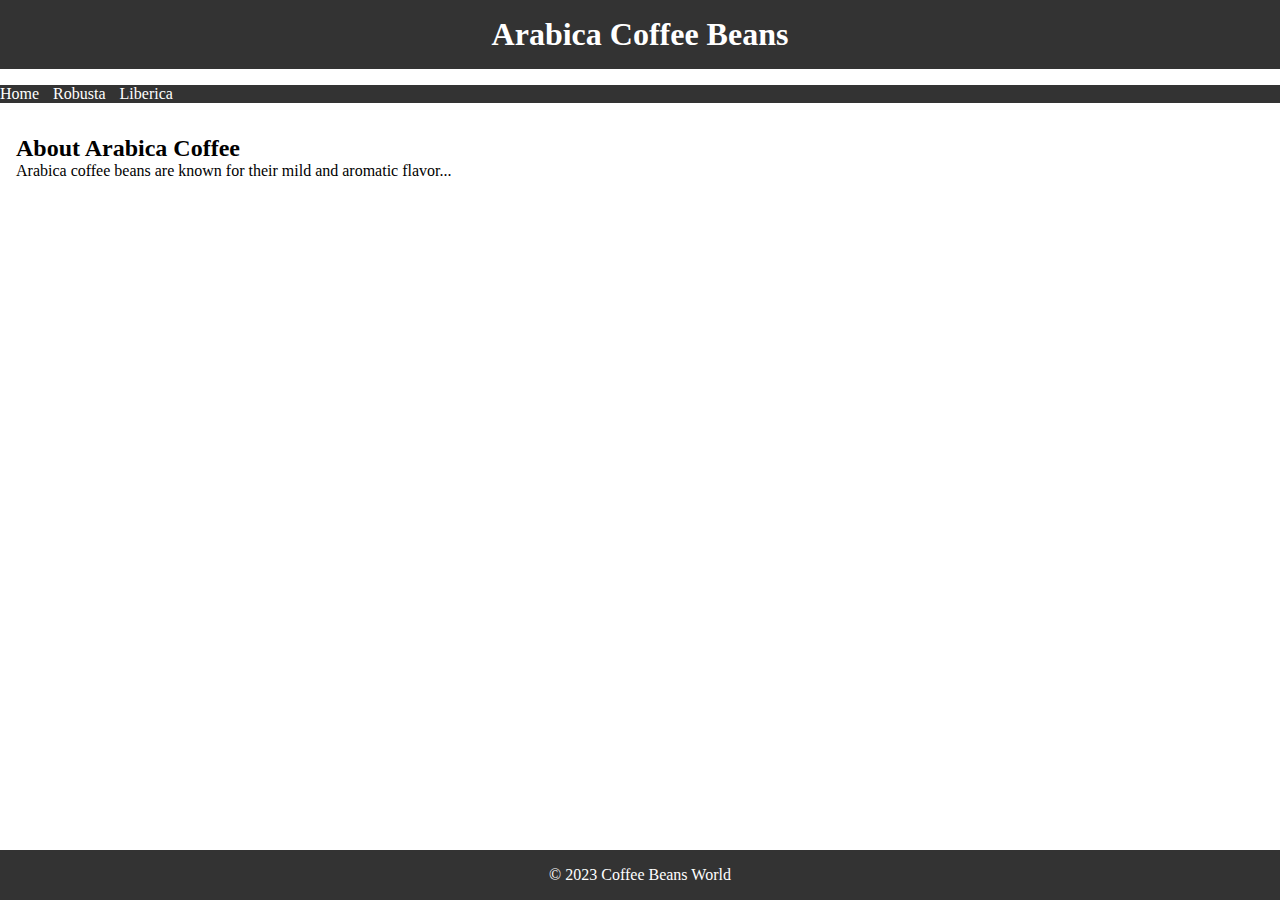
==== arabica.html @ b4bb4f1e "Added HTML, CSS & JS files" ====
<!DOCTYPE html>
<html lang="en">
<head>
    <meta charset="UTF-8">
    <meta name="viewport" content="width=device-width, initial-scale=1.0">
    <title>Arabica Coffee</title>
    <link rel="stylesheet" href="styles.css">
</head>
<body>
    <header>
        <h1>Arabica Coffee Beans</h1>
    </header>
    <nav>
        <ul>
            <li><a href="index.html">Home</a></li>
            <li><a href="robusta.html">Robusta</a></li>
            <li><a href="liberica.html">Liberica</a></li>
        </ul>
    </nav>
    <main>
        <h2>About Arabica Coffee</h2>
        <p>Arabica coffee beans are known for their mild and aromatic flavor...</p>
    </main>
    <footer>
        <p>&copy; 2023 Coffee Beans World</p>
    </footer>
</body>
</html>
---- styles.css ----
/*.header {
    background-color: #f1f1f1;
    padding: 20px;
    text-align: center;
  }

  * {
    box-sizing: border-box;
  }
  
  body {
    margin: 0;
  }
  
  .topnav {
    overflow: hidden;
    background-color: #333;
  }
  
  .topnav a {
    float: left;
    display: block;
    color: #f2f2f2;
    text-align: center;
    padding: 14px 16px;
    text-decoration: none;
  }
  
  .topnav a:hover {
    background-color: #ddd;
    color: black;
  }*/




  /* Reset some default styles */
body, h1, h2, p {
    margin: 0;
    padding: 0;
}

/* Style the header */
header {
    background-color: #333;
    color: white;
    text-align: center;
    padding: 1rem;
}

/* Style the navigation menu */
nav ul {
    background-color: #333;
    list-style-type: none;
    padding: 0;
}

nav ul li {
    display: inline;
    margin-right: 10px;
}

nav ul li a {
    text-decoration: none;
    color: white;
}

/* Style the main content area */
main {
    padding: 1rem;
}

/* Style the footer */
footer {
    margin-top: auto;
    background-color: #333;
    color: white;
    text-align: center;
    padding: 1rem;
}

body{
    min-height: 100vh;
    display: flex;
    flex-direction: column;
}

footer{
    margin-top: auto;
}
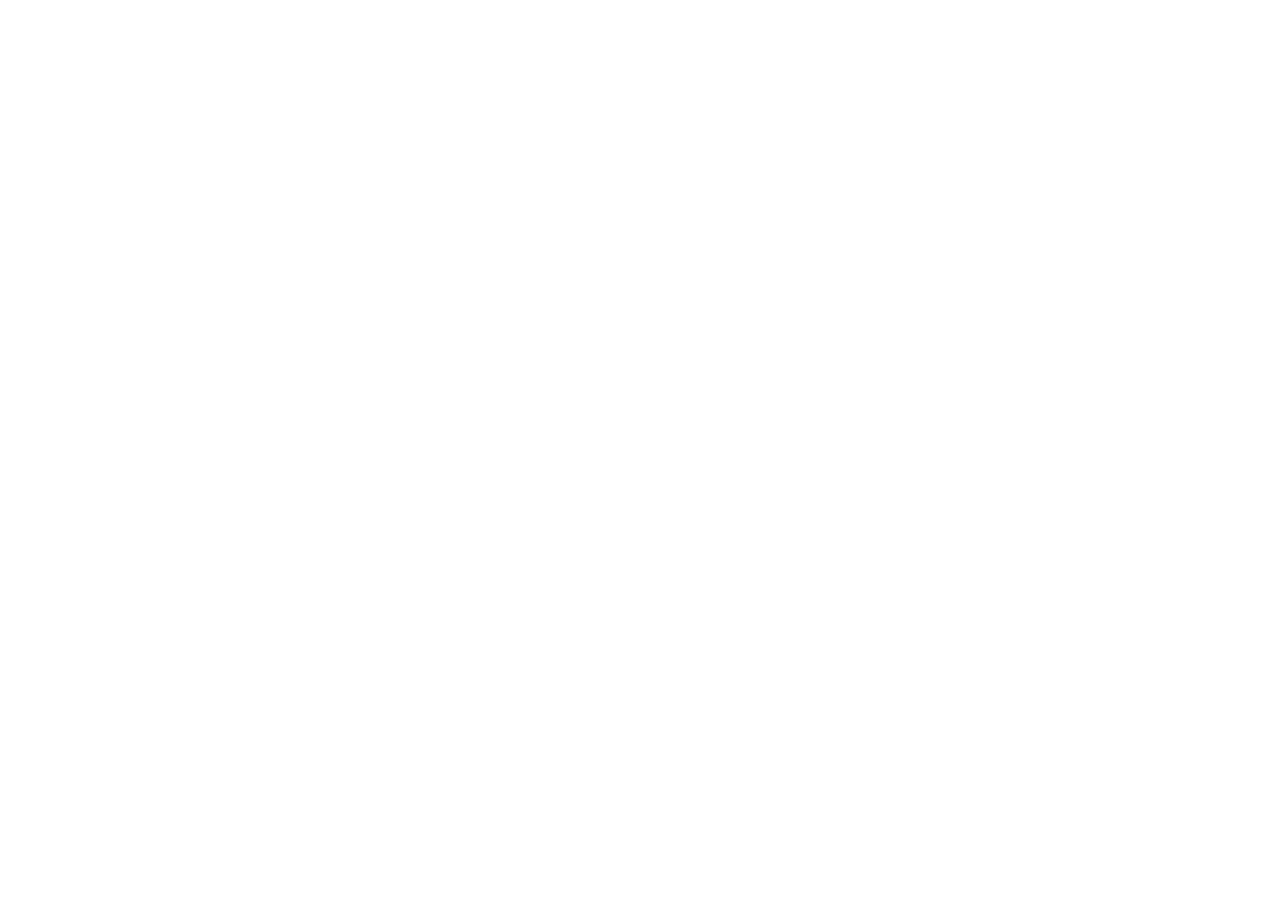
==== commit 296b4884: "Added styles & containers" ====
--- a/arabica.html
+++ b/arabica.html
@@ -2,27 +2,11 @@
 <html lang="en">
 <head>
     <meta charset="UTF-8">
+    <meta http-equiv="X-UA-Compatible" content="IE=edge">
     <meta name="viewport" content="width=device-width, initial-scale=1.0">
-    <title>Arabica Coffee</title>
-    <link rel="stylesheet" href="styles.css">
+    <title>Document</title>
 </head>
 <body>
-    <header>
-        <h1>Arabica Coffee Beans</h1>
-    </header>
-    <nav>
-        <ul>
-            <li><a href="index.html">Home</a></li>
-            <li><a href="robusta.html">Robusta</a></li>
-            <li><a href="liberica.html">Liberica</a></li>
-        </ul>
-    </nav>
-    <main>
-        <h2>About Arabica Coffee</h2>
-        <p>Arabica coffee beans are known for their mild and aromatic flavor...</p>
-    </main>
-    <footer>
-        <p>&copy; 2023 Coffee Beans World</p>
-    </footer>
+    
 </body>
 </html>
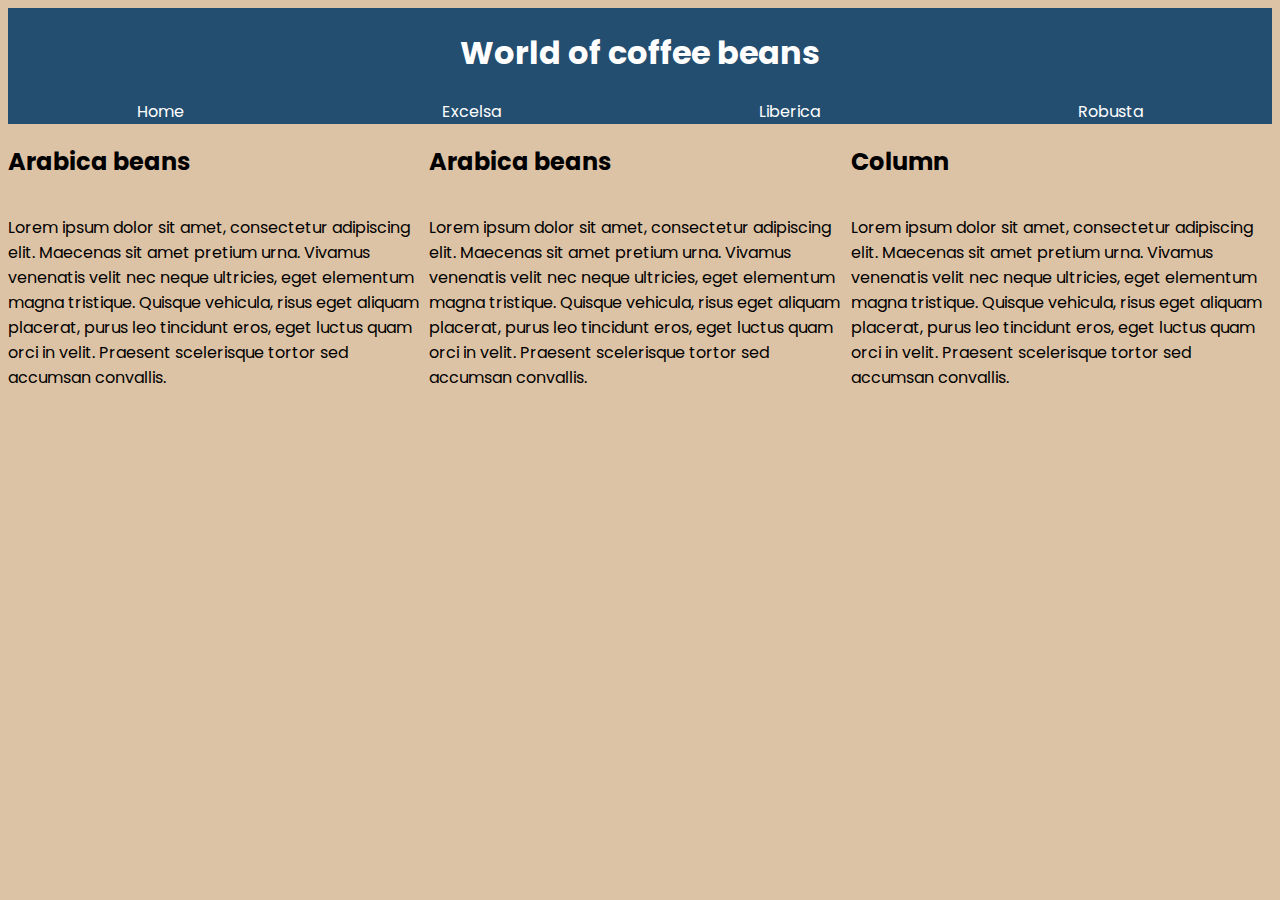
==== commit 79231680: "Linked all HTML & applied flexBox" ====
--- a/arabica.html
+++ b/arabica.html
@@ -1,12 +1,63 @@
 <!DOCTYPE html>
 <html lang="en">
-<head>
-    <meta charset="UTF-8">
-    <meta http-equiv="X-UA-Compatible" content="IE=edge">
-    <meta name="viewport" content="width=device-width, initial-scale=1.0">
-    <title>Document</title>
-</head>
-<body>
-    
-</body>
+  <head>
+    <meta charset="UTF-8" />
+    <meta http-equiv="X-UA-Compatible" content="IE=edge" />
+    <meta name="viewport" content="width=device-width, initial-scale=1.0" />
+    <title>Beanworld</title>
+    <link rel="stylesheet" href="styles.css" />
+    <link rel="preconnect" href="https://fonts.googleapis.com" />
+    <link rel="preconnect" href="https://fonts.gstatic.com" crossorigin />
+
+    <link
+      href="https://fonts.googleapis.com/css2?family=Poppins:wght@100;300;400;600;700&display=swap"
+      rel="stylesheet"
+    />
+  </head>
+  <body style="background-color: #ddc3a5">
+    <div class="headerHome">
+      <h1 style="color: white">World of coffee beans</h1>
+    </div>
+    <div class="flex-container">
+      <div class="row">
+        <a href="index.html"> Home </a>
+        <a href="excelsa.html"> Excelsa </a>
+        <a href="liberica.html"> Liberica </a>
+        <a href="robusta.html"> Robusta </a>
+      </div>
+    </div>
+    <div class="row">
+      <div class="columnRow">
+        <h2>Arabica beans</h2>
+        <p>
+          Lorem ipsum dolor sit amet, consectetur adipiscing elit. Maecenas sit
+          amet pretium urna. Vivamus venenatis velit nec neque ultricies, eget
+          elementum magna tristique. Quisque vehicula, risus eget aliquam
+          placerat, purus leo tincidunt eros, eget luctus quam orci in velit.
+          Praesent scelerisque tortor sed accumsan convallis.
+        </p>
+      </div>
+
+      <div class="columnRow">
+        <h2>Arabica beans</h2>
+        <p>
+          Lorem ipsum dolor sit amet, consectetur adipiscing elit. Maecenas sit
+          amet pretium urna. Vivamus venenatis velit nec neque ultricies, eget
+          elementum magna tristique. Quisque vehicula, risus eget aliquam
+          placerat, purus leo tincidunt eros, eget luctus quam orci in velit.
+          Praesent scelerisque tortor sed accumsan convallis.
+        </p>
+      </div>
+      <div class="columnRow">
+        <h2>Column</h2>
+        <p>
+          Lorem ipsum dolor sit amet, consectetur adipiscing elit. Maecenas sit
+          amet pretium urna. Vivamus venenatis velit nec neque ultricies, eget
+          elementum magna tristique. Quisque vehicula, risus eget aliquam
+          placerat, purus leo tincidunt eros, eget luctus quam orci in velit.
+          Praesent scelerisque tortor sed accumsan convallis.
+        </p>
+      </div>
+    </div>
+  </body>
 </html>
--- a/styles.css
+++ b/styles.css
@@ -0,0 +1,43 @@
+  body {
+    font-family: 'Poppins', sans-serif;
+  }
+
+  .headerHome {
+    display: flex;
+    justify-content: center;
+    background-color: #234E70;
+  }
+
+  .flex-container {
+    background-color: #234E70;
+    padding: em;
+    font-size: 1em;
+  }
+   
+  .row {
+    display: flex;
+    flex-direction: row;
+    justify-content: space-around; 
+  }
+
+  .row > a {
+    color: white;
+    text-decoration: none;
+  }
+
+  .row > a:hover {
+    color: black;
+  }
+
+  .columnRow {
+    display: flex;
+    flex-direction: row;
+    flex-direction: column;
+    justify-content: space-between;
+  }
+
+ 
+
+  
+
+
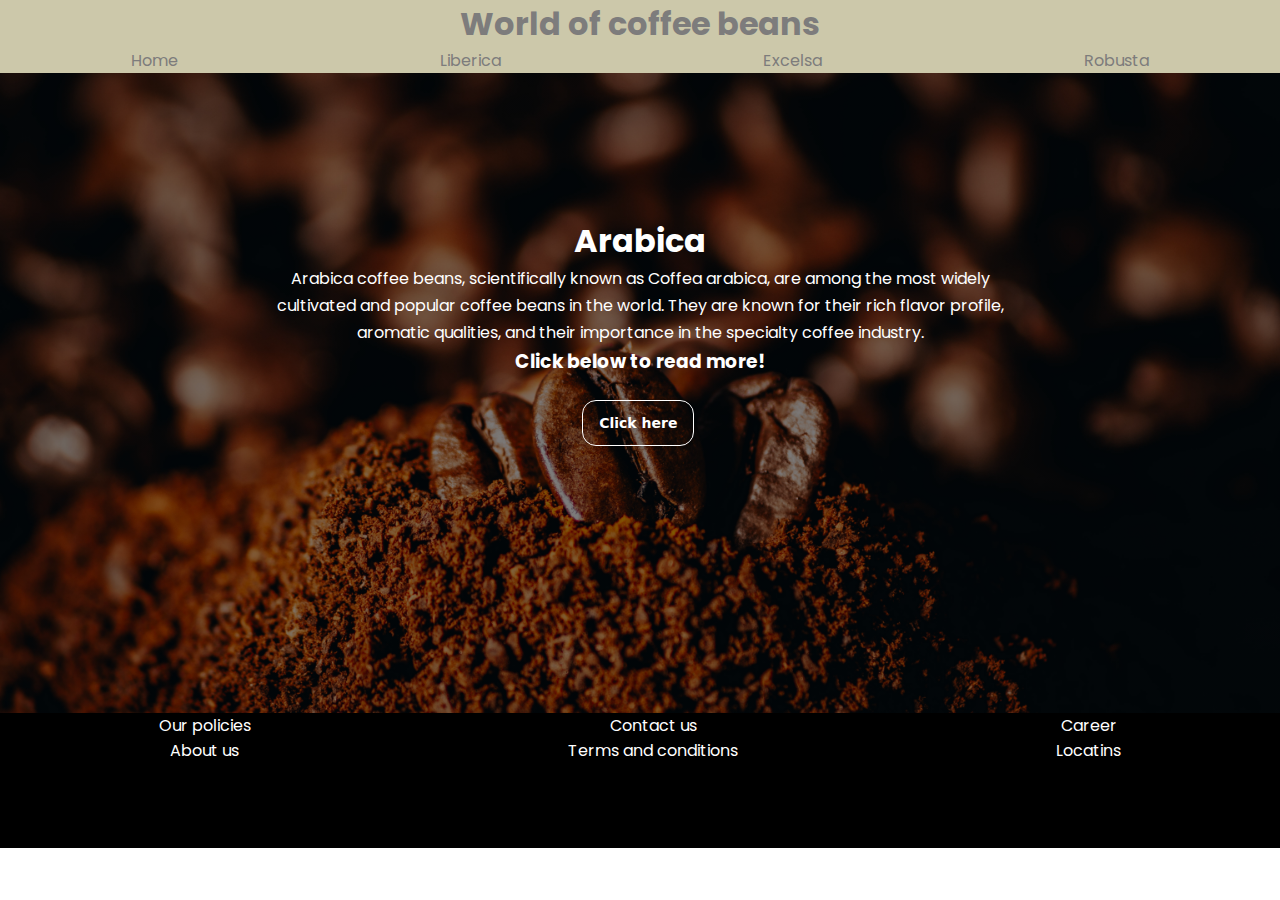
==== commit 87951bd5: "Added logic in JS, implemented img & styles" ====
--- a/arabica.html
+++ b/arabica.html
@@ -13,51 +13,68 @@
       href="https://fonts.googleapis.com/css2?family=Poppins:wght@100;300;400;600;700&display=swap"
       rel="stylesheet"
     />
+    <script defer src="script.js"></script>
   </head>
-  <body style="background-color: #ddc3a5">
+  <body>
     <div class="headerHome">
-      <h1 style="color: white">World of coffee beans</h1>
+      <h1 style="color: #7d7c7c">World of coffee beans</h1>
     </div>
-    <div class="flex-container">
+    <div>
       <div class="row">
         <a href="index.html"> Home </a>
-        <a href="excelsa.html"> Excelsa </a>
-        <a href="liberica.html"> Liberica </a>
-        <a href="robusta.html"> Robusta </a>
+        <a href="liberica.html"> Liberica</a>
+        <a href="excelsa.html"> Excelsa</a>
+        <a href="robusta.html"> Robusta</a>
       </div>
     </div>
-    <div class="row">
-      <div class="columnRow">
-        <h2>Arabica beans</h2>
-        <p>
-          Lorem ipsum dolor sit amet, consectetur adipiscing elit. Maecenas sit
-          amet pretium urna. Vivamus venenatis velit nec neque ultricies, eget
-          elementum magna tristique. Quisque vehicula, risus eget aliquam
-          placerat, purus leo tincidunt eros, eget luctus quam orci in velit.
-          Praesent scelerisque tortor sed accumsan convallis.
-        </p>
-      </div>
 
-      <div class="columnRow">
-        <h2>Arabica beans</h2>
-        <p>
-          Lorem ipsum dolor sit amet, consectetur adipiscing elit. Maecenas sit
-          amet pretium urna. Vivamus venenatis velit nec neque ultricies, eget
-          elementum magna tristique. Quisque vehicula, risus eget aliquam
-          placerat, purus leo tincidunt eros, eget luctus quam orci in velit.
-          Praesent scelerisque tortor sed accumsan convallis.
-        </p>
-      </div>
-      <div class="columnRow">
-        <h2>Column</h2>
-        <p>
-          Lorem ipsum dolor sit amet, consectetur adipiscing elit. Maecenas sit
-          amet pretium urna. Vivamus venenatis velit nec neque ultricies, eget
-          elementum magna tristique. Quisque vehicula, risus eget aliquam
-          placerat, purus leo tincidunt eros, eget luctus quam orci in velit.
-          Praesent scelerisque tortor sed accumsan convallis.
-        </p>
+    <div class="pile-image">
+      <div class="flex-container">
+        <div class="columnRow">
+          <h1>Arabica</h1>
+          <p>
+            Arabica coffee beans, scientifically known as Coffea arabica, are
+            among the most widely cultivated and popular coffee beans in the
+            world. They are known for their rich flavor profile, aromatic
+            qualities, and their importance in the specialty coffee industry.
+          </p>
+          <div>
+            <h3>Click below to read more!</h3>
+            <button id="myBtn">Click here</button>
+            <!-- The Modal -->
+            <div id="myModal" class="modal">
+              <!-- Modal content -->
+              <div class="modal-content">
+                <span class="close">&times;</span>
+                <p>
+                  Arabica coffee is known for its complex and nuanced flavor
+                  profile. It often has a smoother, milder, and more aromatic
+                  taste compared to Robusta coffee. Arabica coffee beans
+                  generally contain less caffeine compared to Robusta beans.
+                  This lower caffeine content contributes to the milder and less
+                  bitter taste of Arabica coffee.They are cultivated in specific
+                  high-altitude regions and are a significant part of the global
+                  coffee industry, particularly in the specialty coffee market.
+                </p>
+              </div>
+            </div>
+          </div>
+        </div>
       </div>
     </div>
+    <footer>
+      <div>
+        <p>Our policies</p>
+        <p>About us</p>
+      </div>
+      <div>
+        <p>Contact us</p>
+        <p>Terms and conditions</p>
+      </div>
+      <div>
+        <p>Career</p>
+        <p>Locatins</p>
+      </div>
+    </footer>
   </body>
 </html>
--- a/styles.css
+++ b/styles.css
@@ -1,43 +1,216 @@
-  body {
-    font-family: 'Poppins', sans-serif;
-  }
-
-  .headerHome {
-    display: flex;
-    justify-content: center;
-    background-color: #234E70;
-  }
-
-  .flex-container {
-    background-color: #234E70;
-    padding: em;
-    font-size: 1em;
-  }
-   
-  .row {
-    display: flex;
-    flex-direction: row;
-    justify-content: space-around; 
-  }
-
-  .row > a {
+* {
+  padding: 0;
+  margin: 0;
+  box-sizing: 0;
+}
+
+body {
+  font-family: "Poppins", sans-serif;
+}
+
+.headerHome {
+  display: flex;
+  justify-content: center;
+  background-color: #ccc8aa;
+}
+
+.row {
+  display: flex;
+  flex-direction: row;
+  justify-content: space-around;
+  background-color: #ccc8aa;
+  padding: em;
+  font-size: 1em;
+}
+
+.row > a {
+  color: #7d7c7c;
+  text-decoration: none;
+}
+
+.row > a:hover {
+  color: black;
+}
+
+.hero-image {
+  background-image: linear-gradient(rgba(0, 0, 0, 0.5), rgba(0, 0, 0, 0.5)),
+    url("/assets/coffee-beans.jpg");
+  background-position: center;
+  background-repeat: no-repeat;
+  background-size: cover;
+  position: relative;
+  width: 100vw;
+  height: 60vw;
+}
+
+.tree-image {
+  background-image: linear-gradient(rgba(0, 0, 0, 0.5), rgba(0, 0, 0, 0.5)),
+    url("/assets/tree-beans.jpg");
+  background-position: center;
+  background-repeat: no-repeat;
+  background-size: cover;
+  position: relative;
+  width: 100vw;
+  height: 60vw;
+}
+.leaf-image {
+  background-image: linear-gradient(rgba(0, 0, 0, 0.5), rgba(0, 0, 0, 0.5)),
+    url("/assets/leaf\ beans.jpg");
+  background-position: center;
+  background-repeat: no-repeat;
+  background-size: cover;
+  position: relative;
+  width: 100vw;
+  height: 60vw;
+}
+.bean-image {
+  background-image: linear-gradient(rgba(0, 0, 0, 0.5), rgba(0, 0, 0, 0.5)),
+    url("/assets/bean-bag.jpg");
+  background-position: center;
+  background-repeat: no-repeat;
+  background-size: cover;
+  position: relative;
+  width: 100vw;
+  height: 60vw;
+}
+.pile-image {
+  background-image: linear-gradient(rgba(0, 0, 0, 0.5), rgba(0, 0, 0, 0.5)),
+    url("/assets/pile-beans.jpg");
+  background-position: center;
+  background-repeat: no-repeat;
+  background-size: cover;
+  position: relative;
+  width: 100vw;
+  height: 50vw;
+}
+
+/*.hero-text {
+    text-align: center;
+    position: absolute;
+    top: 50%;
+    left: 50%;
+    transform: translate(-50%, -50%);
     color: white;
-    text-decoration: none;
-  }
-
-  .row > a:hover {
-    color: black;
-  }
-
-  .columnRow {
-    display: flex;
-    flex-direction: row;
-    flex-direction: column;
-    justify-content: space-between;
-  }
-
- 
-
-  
-
-
+  }*/
+
+.flex-container {
+  display: flex;
+  flex-direction: column;
+  justify-content: center;
+  align-items: center;
+}
+
+.columnRow {
+  display: flex;
+  flex-direction: column;
+  justify-content: center;
+  align-items: center;
+  color: white;
+  margin: 0 auto;
+  margin-top: 9rem;
+  width: 60vw;
+}
+
+.columnRow > p {
+  text-align: center;
+  line-height: 1.7rem;
+}
+
+footer {
+  display: flex;
+  flex-direction: row;
+  justify-content: space-around;
+  color: white;
+  background-color: black;
+  height: 15vh;
+}
+footer > div {
+  display: flex;
+  flex-direction: column;
+  text-align: center;
+}
+
+/* .homepageText {
+    flex-direction: ;
+  } */
+
+/* The Modal (background) */
+.modal {
+  display: none; /* Hidden by default */
+  position: fixed; /* Stay in place */
+  z-index: 1; /* Sit on top */
+  left: 0;
+  top: 0;
+  width: 100%; /* Full width */
+  height: 100%; /* Full height */
+  overflow: auto; /* Enable scroll if needed */
+  background-color: rgb(0, 0, 0); /* Fallback color */
+  background-color: rgba(0, 0, 0, 0.4); /* Black w/ opacity */
+}
+
+/* Modal Content/Box */
+.modal-content {
+  background-color: #ccc8aa;
+  margin: 15% auto; /* 15% from the top and centered */
+  padding: 20px;
+  border: 1px solid #ccc8aa;
+  width: 60%; /* Could be more or less, depending on screen size */
+  height: auto;
+  color: #686666;
+  border-radius: 6px;
+  text-align: center;
+  line-height: 1.5rem;
+  box-shadow: 0 4px 8px 0 rgba(105, 103, 103, 0.5);
+}
+
+/* The Close Button */
+.close {
+  color: #aaa;
+  float: right;
+  font-size: 28px;
+  font-weight: bold;
+}
+
+.close:hover,
+.close:focus {
+  color: black;
+  text-decoration: none;
+  cursor: pointer;
+}
+button {
+  background-color: transparent;
+  color: white;
+  border: 0.1em solid white;
+  border-radius: 1em;
+  font-family: "Inter var", ui-sans-serif, system-ui, -apple-system, system-ui,
+    "Segoe UI", Roboto, "Helvetica Neue", Arial, "Noto Sans", sans-serif,
+    "Apple Color Emoji", "Segoe UI Emoji", "Segoe UI Symbol", "Noto Color Emoji";
+  font-size: 0.875rem;
+  font-weight: 600;
+  line-height: 1.25rem;
+  padding: 0.75rem 1rem;
+  text-align: center;
+  text-decoration: none #d1d5db solid;
+  text-decoration-thickness: auto;
+  box-shadow: 0 1px 3px 0 rgba(0, 0, 0, 0.1), 0 1px 2px 0 rgba(0, 0, 0, 0.06);
+  cursor: pointer;
+  user-select: none;
+  -webkit-user-select: none;
+  touch-action: manipulation;
+
+  margin-left: 4.2rem;
+  margin-top: 1.5rem;
+}
+
+button:hover {
+  text-decoration: underline;
+}
+
+button:focus {
+  outline: 2px solid transparent;
+  outline-offset: 2px;
+}
+
+button:focus-visible {
+  box-shadow: none;
+}
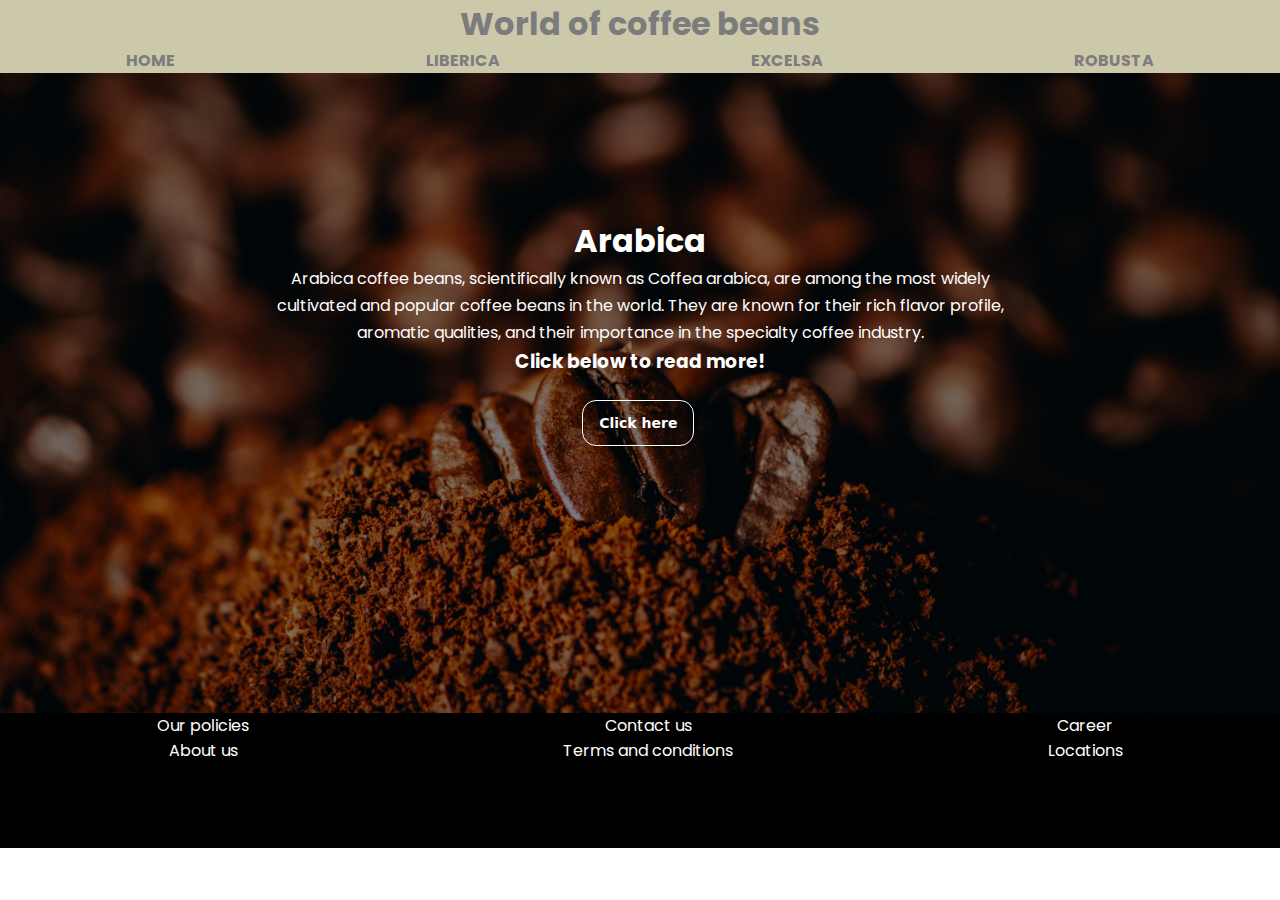
==== commit bb431b82: "Implemented media query" ====
--- a/arabica.html
+++ b/arabica.html
@@ -73,7 +73,7 @@
       </div>
       <div>
         <p>Career</p>
-        <p>Locatins</p>
+        <p>Locations</p>
       </div>
     </footer>
   </body>
--- a/styles.css
+++ b/styles.css
@@ -26,6 +26,8 @@
 .row > a {
   color: #7d7c7c;
   text-decoration: none;
+  font-weight: bold;
+  text-transform: uppercase;
 }
 
 .row > a:hover {
@@ -83,15 +85,6 @@
   width: 100vw;
   height: 50vw;
 }
-
-/*.hero-text {
-    text-align: center;
-    position: absolute;
-    top: 50%;
-    left: 50%;
-    transform: translate(-50%, -50%);
-    color: white;
-  }*/
 
 .flex-container {
   display: flex;
@@ -130,31 +123,25 @@
   text-align: center;
 }
 
-/* .homepageText {
-    flex-direction: ;
-  } */
-
-/* The Modal (background) */
 .modal {
-  display: none; /* Hidden by default */
-  position: fixed; /* Stay in place */
-  z-index: 1; /* Sit on top */
+  display: none;
+  position: fixed;
+  z-index: 1;
   left: 0;
   top: 0;
-  width: 100%; /* Full width */
-  height: 100%; /* Full height */
-  overflow: auto; /* Enable scroll if needed */
-  background-color: rgb(0, 0, 0); /* Fallback color */
-  background-color: rgba(0, 0, 0, 0.4); /* Black w/ opacity */
-}
-
-/* Modal Content/Box */
+  width: 100%;
+  height: 100%;
+  overflow: auto;
+  background-color: rgb(0, 0, 0);
+  background-color: rgba(0, 0, 0, 0.4);
+}
+
 .modal-content {
   background-color: #ccc8aa;
-  margin: 15% auto; /* 15% from the top and centered */
+  margin: 15% auto;
   padding: 20px;
   border: 1px solid #ccc8aa;
-  width: 60%; /* Could be more or less, depending on screen size */
+  width: 60%;
   height: auto;
   color: #686666;
   border-radius: 6px;
@@ -187,6 +174,7 @@
     "Apple Color Emoji", "Segoe UI Emoji", "Segoe UI Symbol", "Noto Color Emoji";
   font-size: 0.875rem;
   font-weight: 600;
+  font-weight: bold;
   line-height: 1.25rem;
   padding: 0.75rem 1rem;
   text-align: center;
@@ -214,3 +202,56 @@
 button:focus-visible {
   box-shadow: none;
 }
+
+@media screen and (max-width: 375px) {
+  footer {
+    display: flex;
+    flex-direction: row;
+    justify-content: space-between;
+
+    width: 100vw;
+    height: 30vh;
+    /* padding: 0; */
+    margin-top: 30rem;
+  }
+
+  .bean-image {
+    height: 100vh;
+  }
+
+  .hero-image {
+    height: 100vh;
+  }
+
+  .tree-image {
+    height: 100vh;
+  }
+
+  .leaf-image {
+    height: 100vh;
+  }
+
+  .pile-image {
+    height: 100vh;
+  }
+
+  .flex-container {
+    height: 100vh;
+  }
+
+  .modal-content {
+    height: 60vh;
+  }
+
+  .modal {
+    height: 140vh;
+  }
+
+  .columnRow {
+    height: 100vh;
+  }
+
+  .columnRow div {
+    height: 100vh;
+  }
+}
